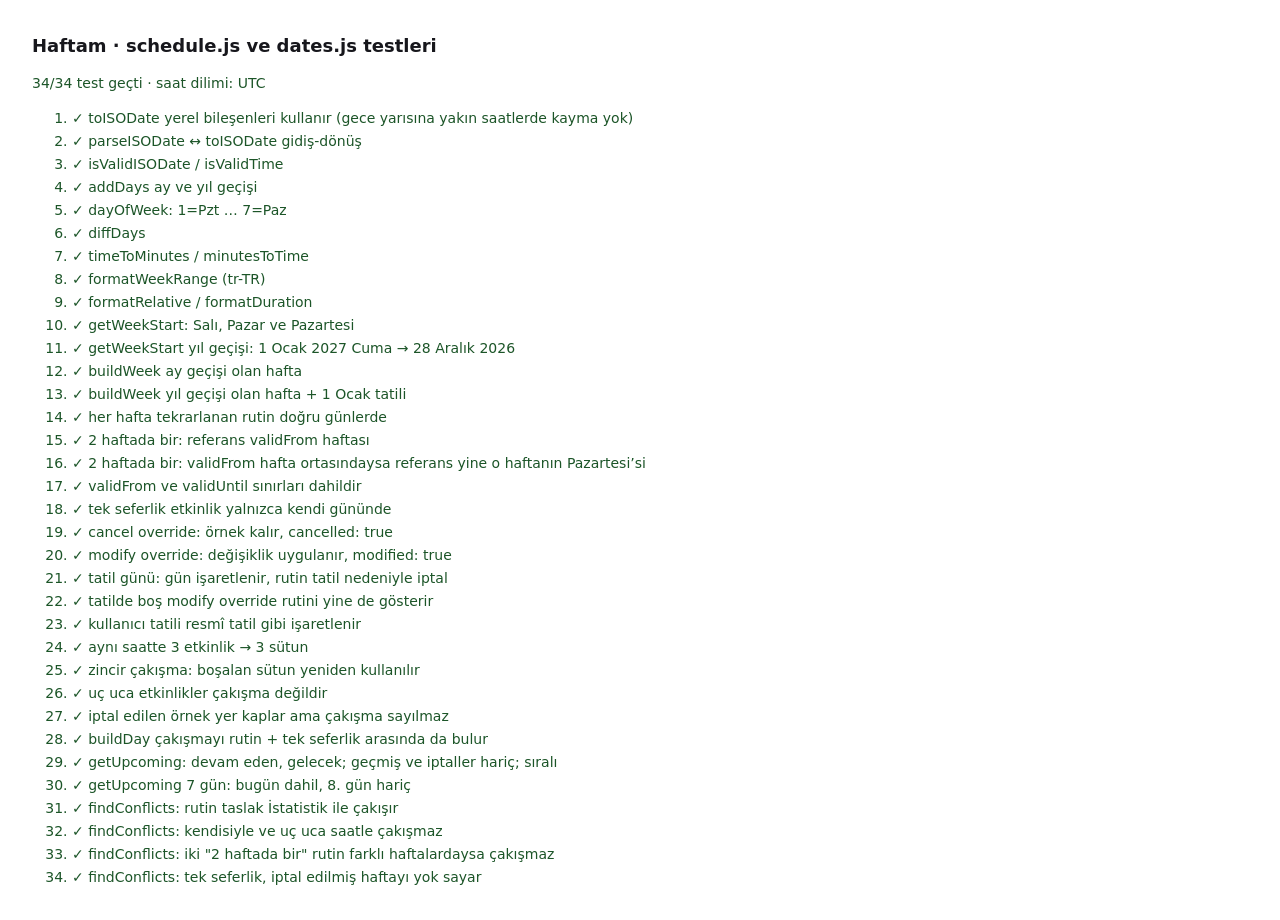
==== tests/schedule.test.html @ f093cc9f "Haftam: Aşama 1 (MVP) Haftalık ızgara, rutin/tek seferlik etkinlikler, haftalık iptal ve değişiklik," ====
<!doctype html>
<html lang="tr">
<head>
<meta charset="utf-8">
<meta name="viewport" content="width=device-width, initial-scale=1">
<meta http-equiv="Content-Security-Policy" content="default-src 'none'; script-src 'self'; style-src 'self'; img-src 'self' data:; base-uri 'none'; form-action 'none'">
<title>Haftam · Testler</title>
<link rel="icon" href="../favicon.svg" type="image/svg+xml">
<link rel="stylesheet" href="./tests.css">
</head>
<body>
<h1>Haftam · schedule.js ve dates.js testleri</h1>
<p id="summary">Çalışıyor…</p>
<ol id="results"></ol>
<script type="module" src="./browser.js"></script>
</body>
</html>
---- tests/tests.css ----
body { font: 14px/1.5 system-ui, sans-serif; margin: 32px; color: #17171C; }
h1 { font-size: 18px; }
.ok { color: #1C5528; }
.fail { color: #C8243A; font-weight: 600; }
li { margin: 2px 0; }
pre { margin: 4px 0 8px; font-size: 12px; white-space: pre-wrap; color: #87230F; }
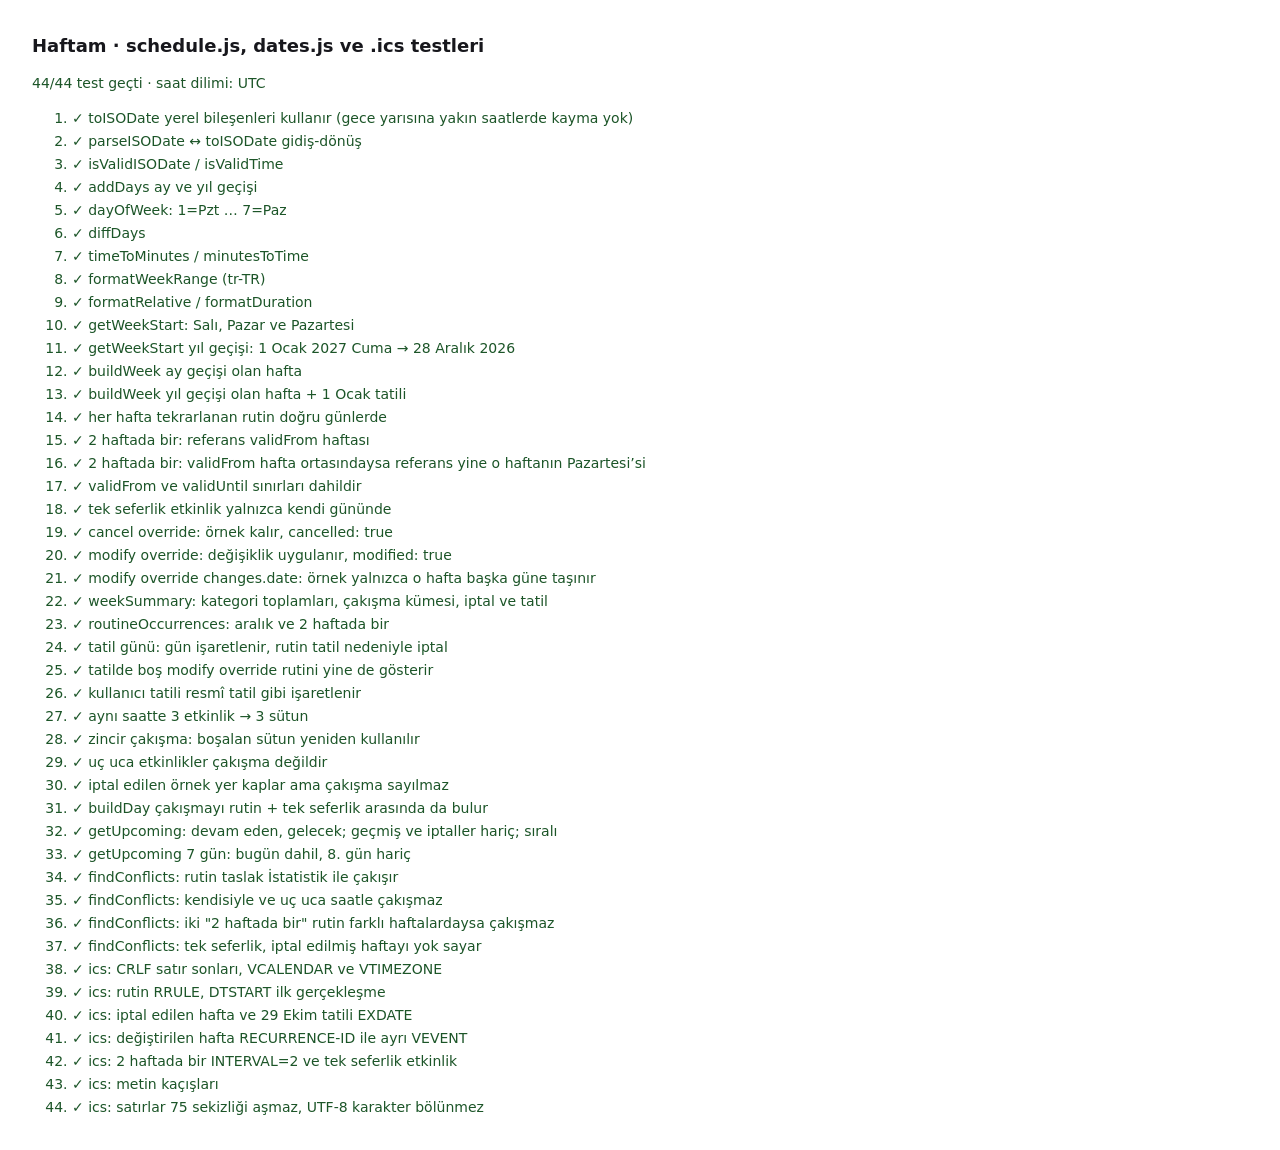
==== commit 780e24c8: "Haftam: Aşama 2 Ayarlar paneli (dönem, görünüm, tema, tatiller, veri; 14 gün yedek uyarısı), haftalı" ====
--- a/tests/schedule.test.html
+++ b/tests/schedule.test.html
@@ -9,7 +9,7 @@
 <link rel="stylesheet" href="./tests.css">
 </head>
 <body>
-<h1>Haftam · schedule.js ve dates.js testleri</h1>
+<h1>Haftam · schedule.js, dates.js ve .ics testleri</h1>
 <p id="summary">Çalışıyor…</p>
 <ol id="results"></ol>
 <script type="module" src="./browser.js"></script>
